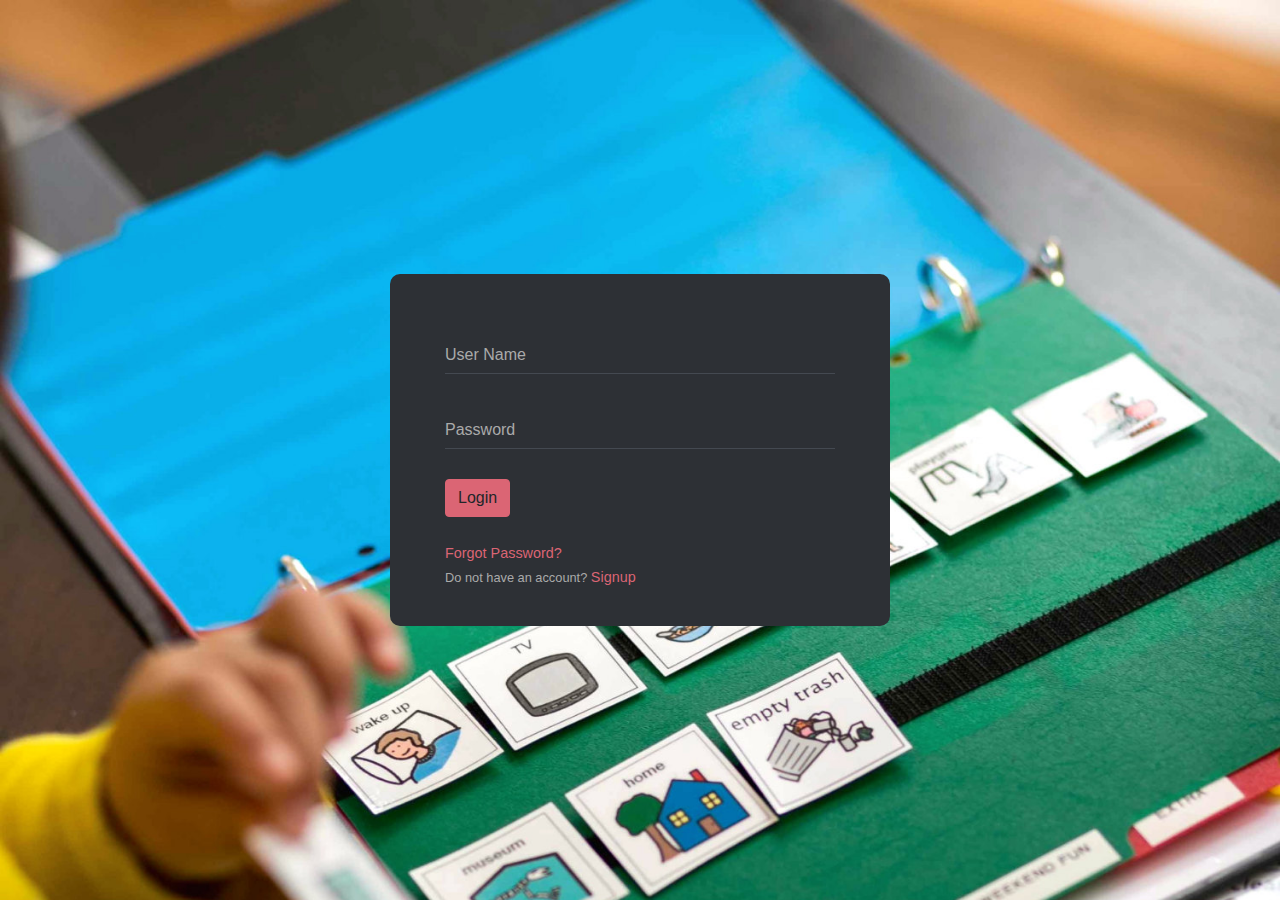
==== login.html @ fec34f8e "login" ====
<!DOCTYPE html>
<html lang="en">

<head>
    <meta charset="UTF-8">
    <meta name="viewport" content="width=device-width, initial-scale=1.0">
    <meta http-equiv="X-UA-Compatible" content="ie=edge">

    <link rel="stylesheet" href="./vendor/bootstrap/css/bootstrap.min.css">

    <link rel="stylesheet" href="./vendor/font-awesome/css/all.css">

    <link rel="stylesheet" href="./public/css/preloader.css">
    <link rel="stylesheet" href="./public/css/fonts.css">
    <link rel="stylesheet" href="./public/css/main.css">
    <link rel="stylesheet" href="./public/css/login.css">



    <!-- Tweaks for older IEs-->
    <!--[if lt IE 9]>
        <script src="https://oss.maxcdn.com/html5shiv/3.7.3/html5shiv.min.js"></script>
        <script src="https://oss.maxcdn.com/respond/1.4.2/respond.min.js"></script><![endif]-->
    <title>Login</title>
</head>

<body>
    <div class="preloader">
        <svg class="circular" viewBox="25 25 50 50">
            <circle class="path" cx="50" cy="50" r="20" fill="none" stroke-width="2" stroke-miterlimit="10" />
        </svg>
    </div>

    <div class="login-page">
        <div class="form-holder">

            <form method="get" class="form-validate mb-4">
                <div class="form-group-material">
                    <input id="login-username" type="text" name="loginUsername" required
                        data-msg="Please enter your username" class="input-material">
                    <label for="login-username" class="label-material">User Name</label>
                </div>
                <div class="form-group-material">
                    <input id="login-password" type="password" name="loginPassword" required
                        data-msg="Please enter your password" class="input-material">
                    <label for="login-password" class="label-material">Password</label>
                </div>
                <button type="submit" class="btn btn-primary">Login</button>
            </form>
            <a href="#" class="forgot-pass">Forgot Password?</a>
            <br>
            <small>Do not have an
                account? </small>
                <a href="register.html" class="signup">Signup</a>



        </div>

    </div>


    <script src="./vendor/jquery/jquery.min.js"></script>
    <script src="./vendor/bootstrap/js/bootstrap.min.js"></script>
    <script src="./public/js/main.js"></script>
    <script src="./public/js/login.js"></script>
</body>

</html>
---- public/css/preloader.css ----
.preloader {
    position: relative;
    margin: 0 auto;
    width: 100px;
}

.preloader:before {
    content: '';
    display: block;
    padding-top: 100%;
}

.circular {
    animation: rotate 2s linear infinite;
    height: 80px;
    transform-origin: center center;
    width: 80px;
    position: absolute;
    top: 0;
    bottom: 0;
    left: 0;
    right: 0;
    margin: auto;
}

.path {
    stroke-dasharray: 1, 200;
    stroke-dashoffset: 0;
    animation: dash 1.5s ease-in-out infinite, color 6s ease-in-out infinite;
    stroke-linecap: round;
}

@keyframes rotate {
    100% {
        transform: rotate(360deg);
    }
}

@keyframes dash {
    0% {
        stroke-dasharray: 1, 200;
        stroke-dashoffset: 0;
    }
    50% {
        stroke-dasharray: 89, 200;
        stroke-dashoffset: -35px;
    }
    100% {
        stroke-dasharray: 89, 200;
        stroke-dashoffset: -124px;
    }
}

@keyframes color {
    100%,
    0% {
        stroke: var(--black-mode-text-primary);
    }
    40% {
        stroke: #0057e7;
    }
    66% {
        stroke: #008744;
    }
    80%,
    90% {
        stroke: #d40878;
    }
}
---- public/css/main.css ----
:root {
    --black-mode-backgroud: #2d3035;
    --black-mode-text: #8a8d93;
    --black-mode-bordar: #34373d;
    --black-mode-text-primary:#DB6574;
    --black-mode-text-primary-hover:#d44658;
    --black-mode-hover-background:#34373d;
    --normal-mode-backgroud :#fff;
    --normal-mode-text :#2d3035;
}


input {
  outline: none;
}
i, span, strong {
    display: inline-block;
}

button, input[type='submit'] {
    cursor: pointer;
    font-family: inherit;
    font-weight: 300 !important;
}

.text-uppercase {
    letter-spacing: 0.1em;
}

.text-primary {
    color: var(--black-mode-text-primary) !important;
}

.no-padding {
    padding: 0 !important;
  }
  
  .no-padding-top {
    padding-top: 0 !important;
  }
  
  .no-padding-bottom {
    padding-bottom: 0 !important;
  }
  
  .no-margin {
    margin: 0 !important;
  }
  
  .no-margin-top {
    margin-top: 0 !important;
  }
  
  .no-margin-bottom {
    margin-bottom: 0 !important;
  }
  
  .padding-top-sm {
    padding-top: 30px !important;
  }
  
  .padding-bottom-sm {
    padding-bottom: 30px !important;
  }
  
  .margin-top-sm {
    margin-top: 30px !important;
  }
  
  .margin-bottom-sm {
    margin-bottom: 30px !important;
  }


  i.icon {
    -webkit-transform: translateY(2px);
    transform: translateY(2px);

    font-size: 1.2em;
}

.block {
  padding: 20px;
  background: var(--black-mode-backgroud);
  color: var(--black-mode-text);
  margin-bottom: 30px;
}

.block .title{
  margin-bottom: 20px;
}

.block .title strong:first-child{

  font-size: 1.25rem;
    color: #a5a7ab;

}

.btn-primary {
  color: color-yiq(var(--black-mode-text-primary));
  background-color: var(--black-mode-text-primary);
  border-color: var(--black-mode-text-primary);
}
.btn-primary:hover {
  color: color-yiq(var(--black-mode-text-primary-hover));
  background-color: var(--black-mode-text-primary-hover);
  border-color: var(--black-mode-text-primary-hover);
}

.block-center{
  margin: 0 auto;
  width: 90%;
}

/* table */

.table thead th {
  border: none;
}

.table td, .table th {
  border-color: #343a40;
}


.table-striped tbody tr {
  -webkit-transition: all 0.3s;
  transition: all 0.3s;
}
.table-striped tbody tr:nth-of-type(odd) {
  background-color: #282b2f;
}

.table-hover tbody tr:hover {
  background-color: rgba(0,0,0,.075);
}


.preloader {
  width: 100%;
  height: 100%;
  top: 0px;
  position: fixed;
  z-index: 99999;
  background: var(--black-mode-backgroud);
}

/* form */
.form-material .form-control {
  height: calc(2.4rem + 2px);
  border: 1px solid #444951;
  border-radius: 0;
  color: var(--black-mode-text-primary);
  padding: 0.45rem 0.75rem;
}

select.form-control{
  background: transparent;
}

.form-group-material {
  position: relative;
  margin-bottom: 30px;
}
input.input-material {
  width: 100%;
  border: none;
  display:block;
  border-bottom: 1px solid #444951;
  padding:10px 0;
  background-color: transparent;
  color: #8a8d93;
  border-radius: 0;
 
}

input.input-material ~ label {
  color: #aaa;
  position: absolute;
  top: 14px;
  left: 0;
  pointer-events:none;
  -webkit-transition: all 0.2s;
  transition: all 0.2s;
  font-weight: 300;
  z-index: 2;
}

input.input-material:focus {
  border-color: var(--black-mode-text-primary);
}

input.input-material ~ label.active ,input.input-material:valid ~ label.active{
  font-size: 0.85rem;
  top: -10px;
  color: var(--black-mode-text-primary);
}



.form-material .form-control:focus {
  color: #979a9f;
  border: none;
  border-bottom: 1px solid var(--black-mode-text-primary);
  border-radius: 0;
  -webkit-box-shadow: none;
  box-shadow: none;
  float: none;
}

.form-material .form-control.is-invalid{
  border-color:#dc3545;
}

.form-material .form-control.is-valid{
  border-color:#28a745;
}
---- public/css/login.css ----
.login-page{
    width: 100%;
    min-height: 100vh;
    display: -webkit-box;
     display: -webkit-flex;
    display: -moz-box;
    display: -ms-flexbox;
     display: flex; 
     flex-wrap: wrap;
     justify-content: center;
    align-items: center;
    padding: 15px;
    position: relative;
    z-index: 1;
}

.login-page::before{
    content: '';
    width: 100%;
    height: 100%;
    display: block;
    z-index: -1;
    background: url(../img/bg-01.jpg);
    background-size: cover;
    position: absolute;
    top: 0;
    right: 0;

}



.login-page .form-holder {
    width: 500px;
    border-radius: 10px;
    overflow: hidden;
    padding: 55px 55px 37px 55px;
    background-color: var(--black-mode-backgroud);
}


.login-page .form-holder a.forgot-pass, .login-page .form-holder a.signup {
    font-size: 0.9rem;
    color: #DB6574;
}

.login-page .form-holder small {
    color: #aaa;
}
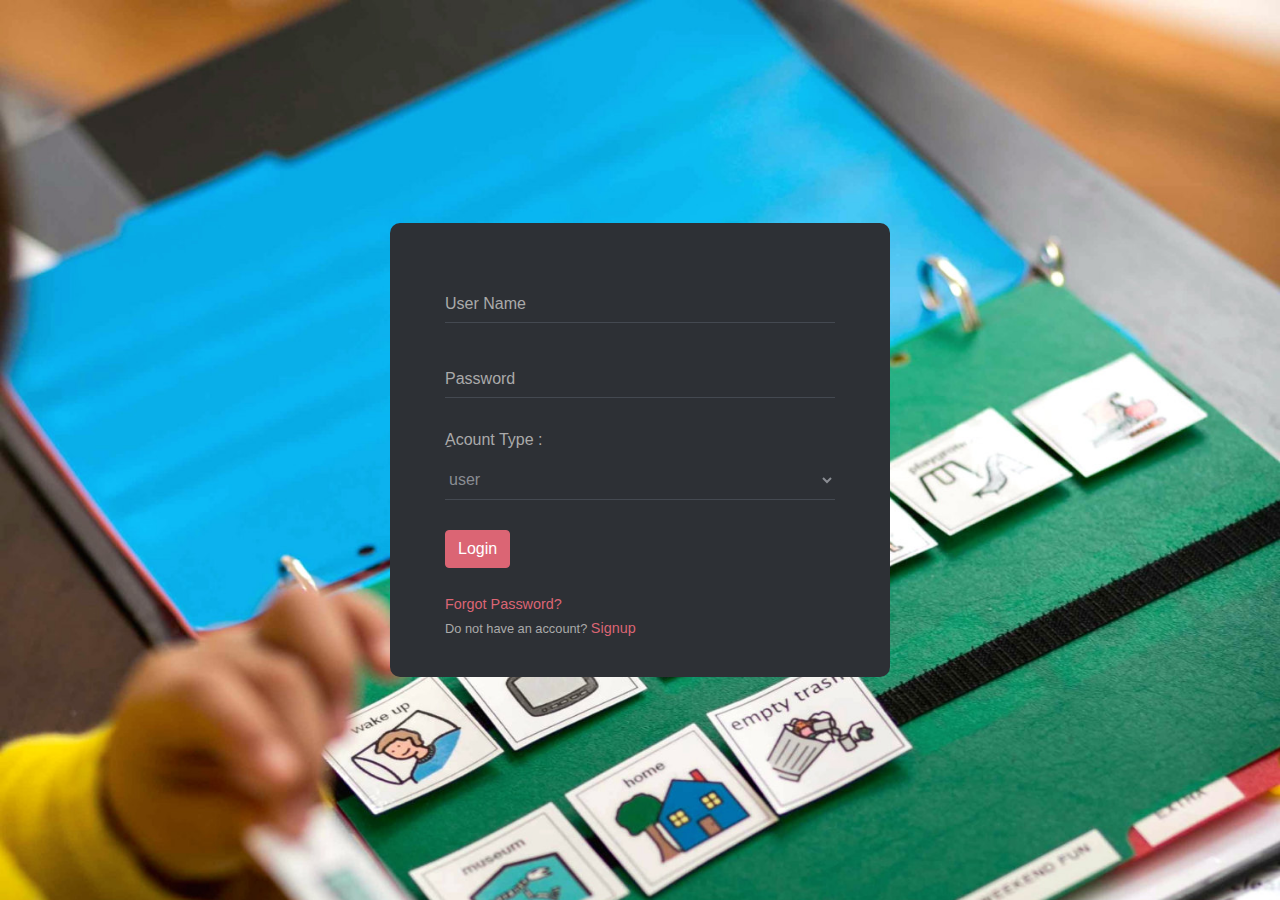
==== commit dc329596: "admin login" ====
--- a/login.html
+++ b/login.html
@@ -45,6 +45,16 @@
                         data-msg="Please enter your password" class="input-material">
                     <label for="login-password" class="label-material">Password</label>
                 </div>
+                <div class="form-group-material">
+
+                    <label for="login_type" class="label-material">ِAcount Type : </label>
+                    <select id="login_type" name="login_type" required class="input-material">
+                        <option value="user" selected>user</option>
+                        <option value="admin">admin</option>
+                    </select>
+                   
+                    
+                </div>
                 <button type="submit" class="btn btn-primary">Login</button>
             </form>
             <a href="#" class="forgot-pass">Forgot Password?</a>
--- a/public/css/main.css
+++ b/public/css/main.css
@@ -98,7 +98,7 @@
 }
 
 .btn-primary {
-  color: color-yiq(var(--black-mode-text-primary));
+  color: var(--normal-mode-backgroud);
   background-color: var(--black-mode-text-primary);
   border-color: var(--black-mode-text-primary);
 }
@@ -163,7 +163,7 @@
   position: relative;
   margin-bottom: 30px;
 }
-input.input-material {
+input.input-material , select.input-material {
   width: 100%;
   border: none;
   display:block;
@@ -173,6 +173,11 @@
   color: #8a8d93;
   border-radius: 0;
  
+}
+label{
+  color: #aaa;
+  font-weight: 300;
+
 }
 
 input.input-material ~ label {
